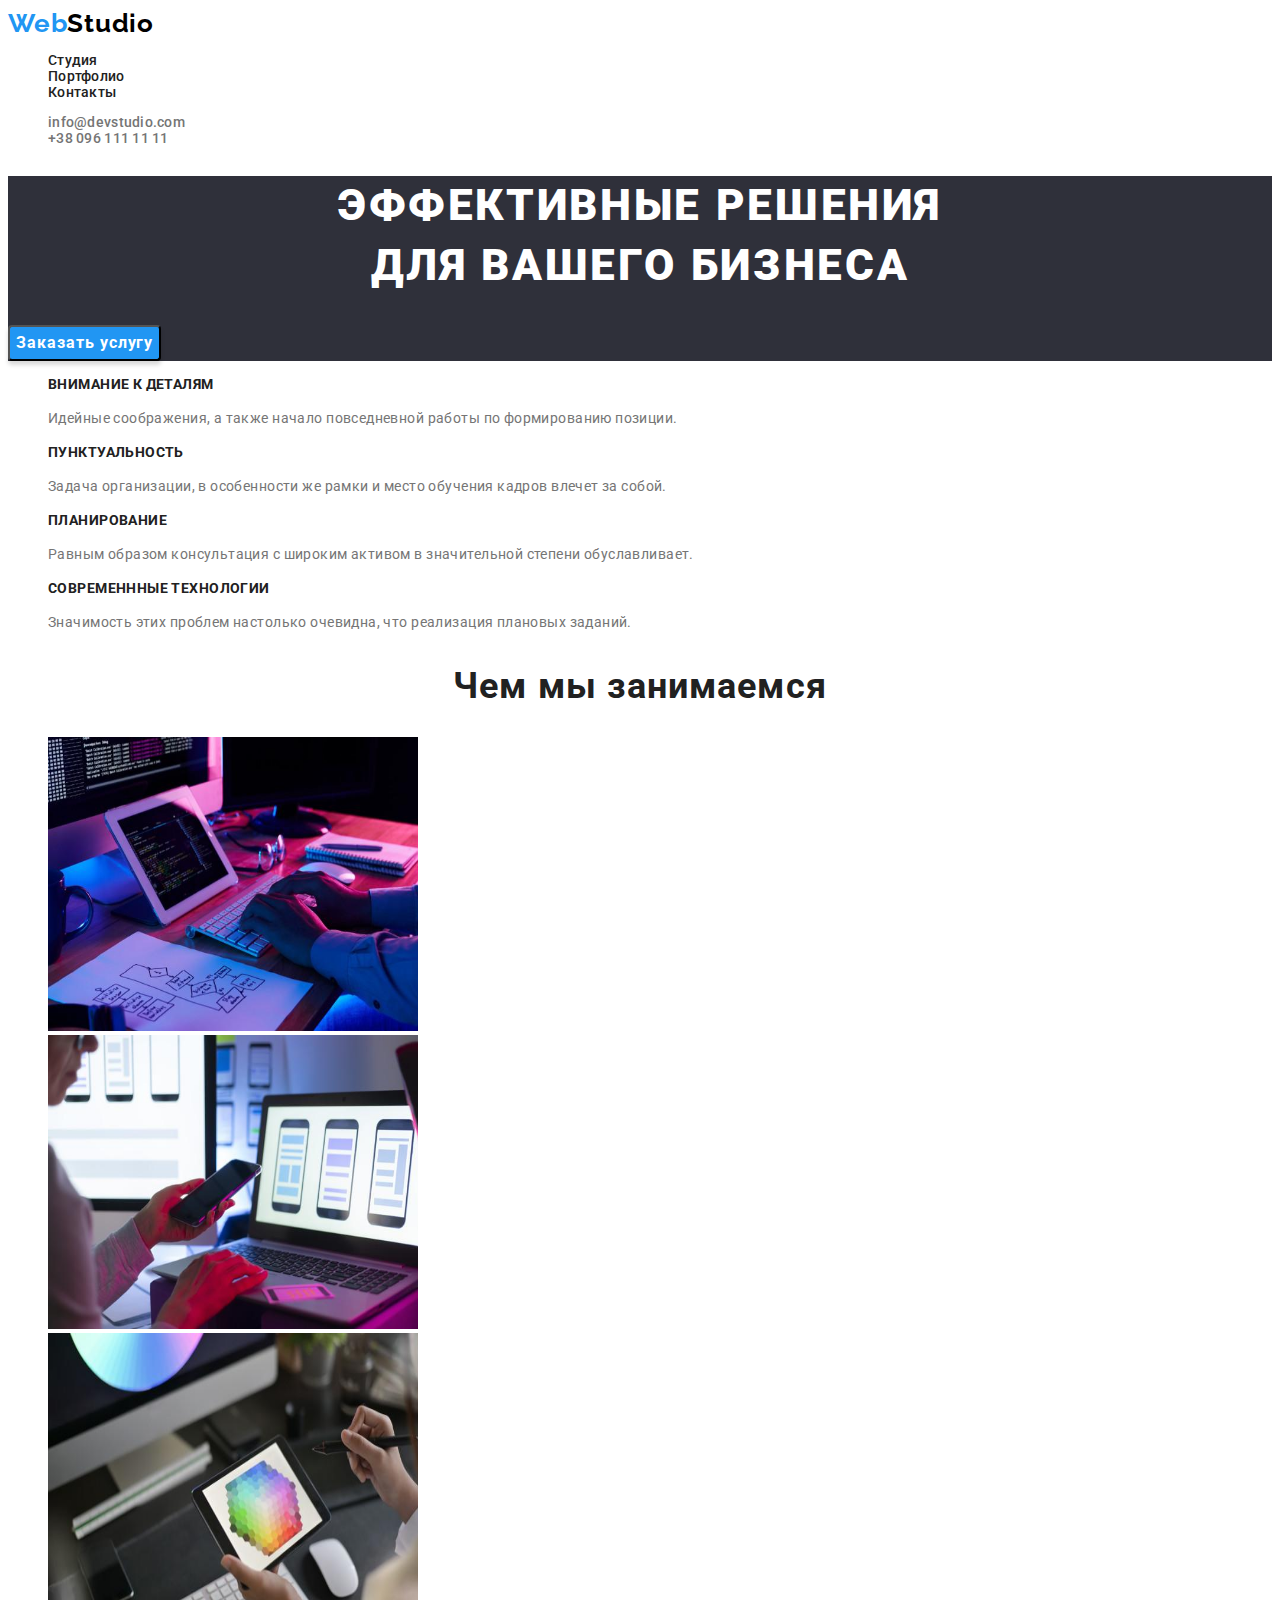
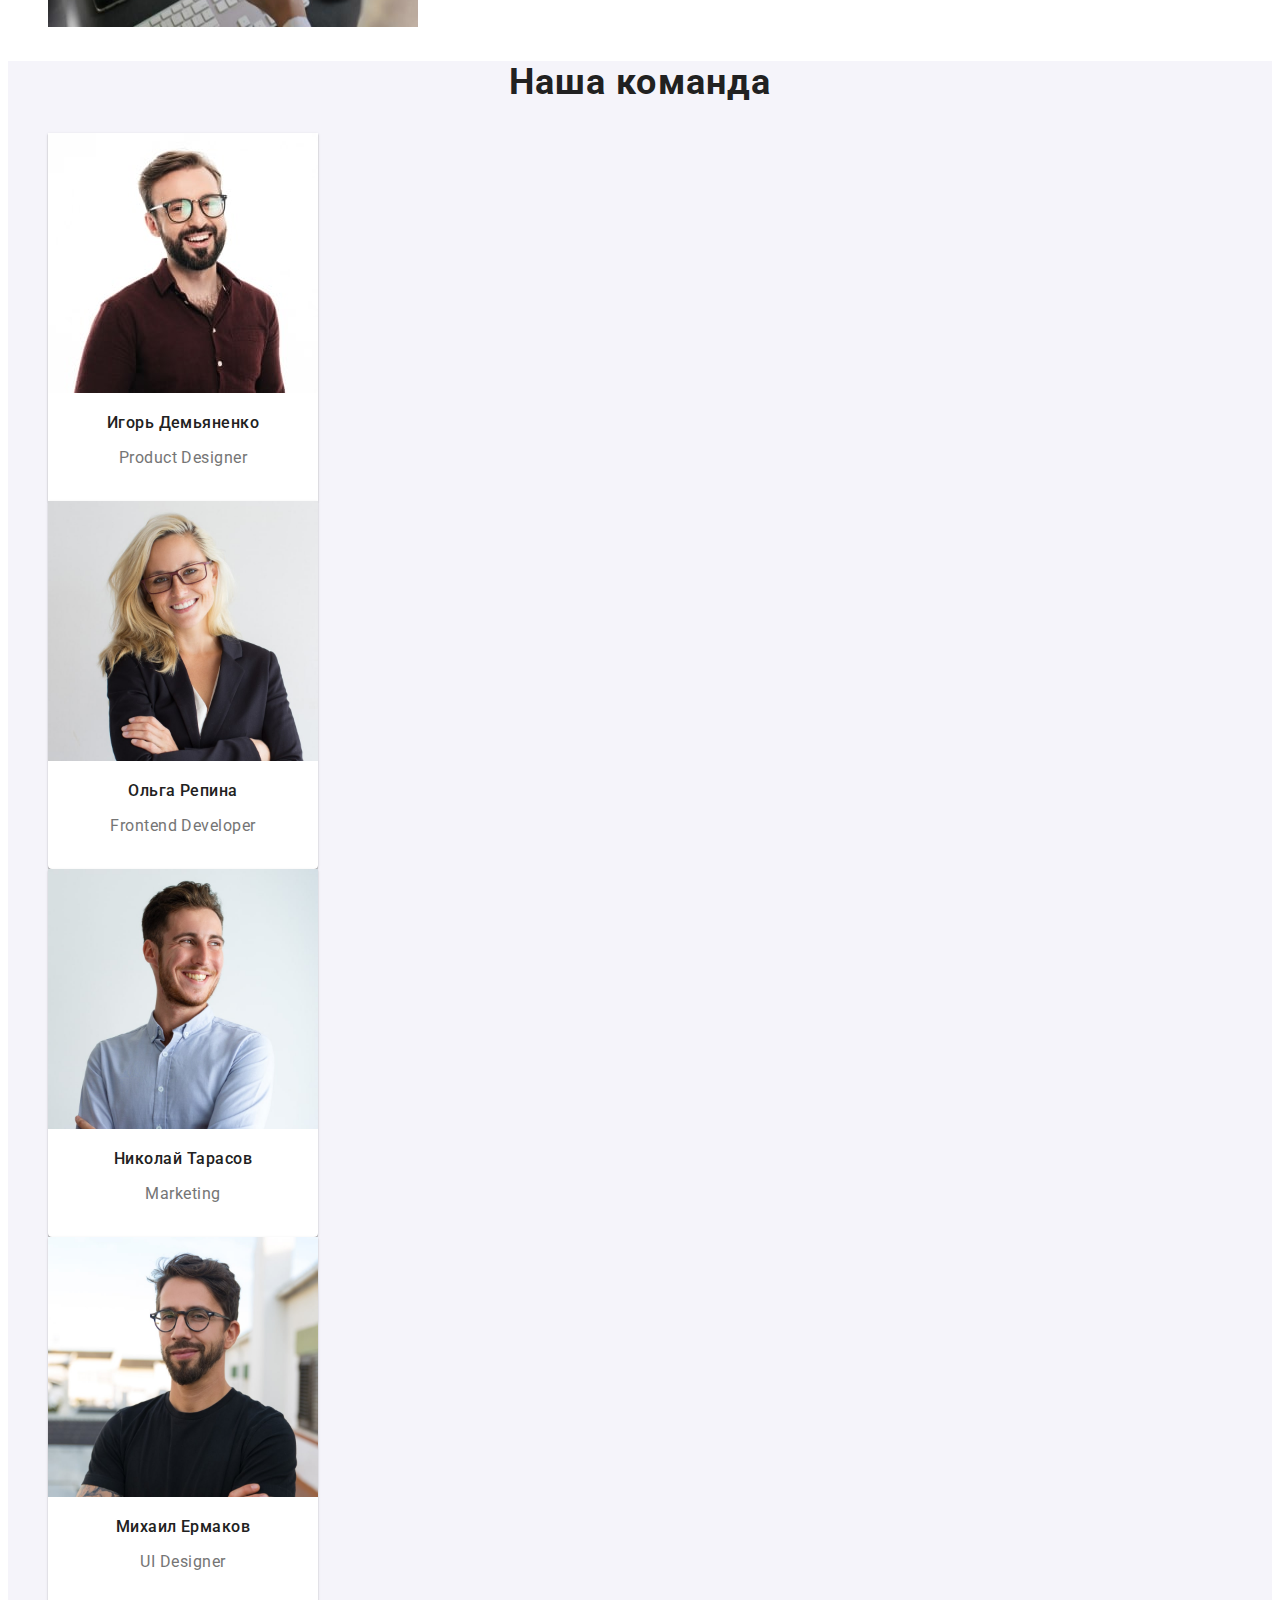
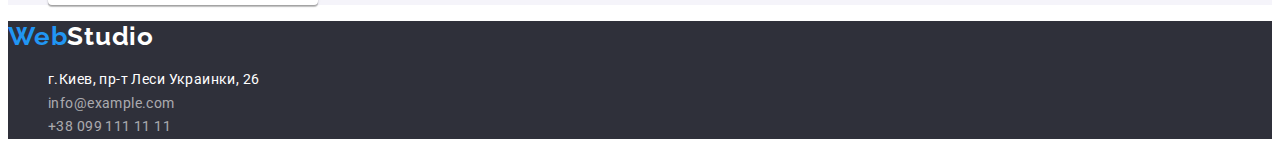
==== index.html @ c3098d9e "base" ====
<!DOCTYPE html>
<html lang="ru">
  <head>
    <meta charset="UTF-8" />
    <meta http-equiv="X-UA-Compatible" content="IE=edge" />
    <meta name="viewport" content="width=device-width, initial-scale=1.0" />
    <link rel="preconnect" href="https://fonts.googleapis.com" />
    <link rel="preconnect" href="https://fonts.gstatic.com" crossorigin />
    <link
      href="https://fonts.googleapis.com/css2?family=Raleway:wght@700&family=Roboto:wght@400;500;700;900&display=swap"
      rel="stylesheet"
    />
    <link rel="stylesheet" href="./styles/styles.css" />
    <title>WebStudio</title>
  </head>
  <body>
    <!--header-->
    <header class="header">
      <!--menu nav-->
      <nav class="header-nav">
        <a class="header-nav-logo link" href="./index.html"
          >Web<span class="header-nav-logo-head">Studio</span></a
        >
        <ul class="header-nav-list list">
          <li>
            <a class="header-nav-list-st link" href="./index.html">Студия</a>
          </li>
          <li>
            <a class="header-nav-list-port link" href="./portfolio.html"
              >Портфолио</a
            >
          </li>
          <li>
            <a class="header-nav-list-cont link" href="#contaсts">Контакты</a>
          </li>
        </ul>
      </nav>
      <ul class="header-contaсt list">
        <li>
          <a class="header-contaсt-mail link" href="info@devstudio.com"
            >info@devstudio.com</a
          >
        </li>
        <li>
          <a class="header-contaсt-tel link" href="+380961111111"
            >+38 096 111 11 11</a
          >
        </li>
      </ul>
    </header>
    <!--main container-->
    <main>
      <!--header-->
      <section class="main-section-header">
        <h1 class="main-section-header-motto">
          ЭФФЕКТИВНЫЕ РЕШЕНИЯ <br />ДЛЯ ВАШЕГО БИЗНЕСА
        </h1>
        <button class="main-section-header-button" type="button">
          Заказать услугу
        </button>
      </section>
      <!--features-->
      <section class="soft-skil">
        <!--
        <h2>Сильные стороны</h2>
       -->
        <ul class="soft-skils list">
          <li>
            <h3 class="soft-skils-header">ВНИМАНИЕ К ДЕТАЛЯМ</h3>
            <p class="soft-skils-paragraph">
              Идейные соображения, а также начало повседневной работы по
              формированию позиции.
            </p>
          </li>
          <li>
            <h3 class="soft-skils-header">ПУНКТУАЛЬНОСТЬ</h3>
            <p class="soft-skils-paragraph">
              Задача организации, в особенности же рамки и место обучения кадров
              влечет за собой.
            </p>
          </li>
          <li>
            <h3 class="soft-skils-header">ПЛАНИРОВАНИЕ</h3>
            <p class="soft-skils-paragraph">
              Равным образом консультация с широким активом в значительной
              степени обуславливает.
            </p>
          </li>
          <li>
            <h3 class="soft-skils-header">СОВРЕМЕНННЫЕ ТЕХНОЛОГИИ</h3>
            <p class="soft-skils-paragraph">
              Значимость этих проблем настолько очевидна, что реализация
              плановых заданий.
            </p>
          </li>
        </ul>
      </section>
      <!--what are we doing-->
      <section class="hard-skil">
        <h2 class="hard-skils">Чем мы занимаемся</h2>
        <ul class="hard-skils-photo list">
          <li>
            <img
              src="img/photo1.jpg"
              alt="Дизайн сайта"
              width="370"
              height="294"
            />
          </li>
          <li>
            <img
              src="img/photo2.jpg"
              alt="Вёрстка сайта"
              width="370"
              height="294"
            />
          </li>
          <li>
            <img
              src="img/photo3.jpg"
              alt="Стиль сайта"
              width="370"
              height="294"
            />
          </li>
        </ul>
      </section>
      <!--our team-->
      <section class="team">
        <h2 class="our-team">Наша команда</h2>
        <ul class="our-team-list list">
          <li class="our-team-product-desinger">
            <!--Product Designer-->
            <img
              src="img/ProductDesigner.jpg"
              alt="Дизайнер"
              width="270"
              height="260"
            />
            <h3 class="our-team-header">Игорь Демьяненко</h3>
            <p class="our-team-paragraph">Product Designer</p>
          </li>
          <li class="our-team-frontend">
            <!--Frontend Developer-->
            <img
              src="img/FrontendDeveloper.jpg"
              alt="Разработчик сайтов"
              width="270"
              height="260"
            />
            <h3 class="our-team-header">Ольга Репина</h3>
            <p class="our-team-paragraph">Frontend Developer</p>
          </li>
          <li class="our-team-marketing">
            <!--Marketing-->
            <img
              src="img/Marketing.jpg"
              alt="Маркетолог"
              width="270"
              height="260"
            />
            <h3 class="our-team-header">Николай Тарасов</h3>
            <p class="our-team-paragraph">Marketing</p>
          </li>
          <li class="our-team-uidesigner">
            <!--UI Designer-->
            <img
              src="img/UIDesigner.jpg"
              alt="Прэктировщик сайтов"
              width="270"
              height="260"
            />
            <h3 class="our-team-header">Михаил Ермаков</h3>
            <p class="our-team-paragraph">UI Designer</p>
          </li>
        </ul>
      </section>
    </main>
    <!--footer-->
    <footer class="footer" id="contaсts">
      <a class="footer-logo link" href="./index.html"
        >Web<span class="footer-logo-head">Studio</span></a
      >
      <address class="footer-contakts">
        <ul class="footer-contakts-list list">
          <li>
            <a class="footer-contakts-address link" href=""
              >г.Киев, пр-т Леси Украинки, 26</a
            >
          </li>
          <li>
            <a class="footer-contakts-mail link" href="info@example.com"
              >info@example.com</a
            >
          </li>
          <li>
            <a class="footer-contakts-tel link" href="+380991111111"
              >+38 099 111 11 11</a
            >
          </li>
        </ul>
      </address>
    </footer>
  </body>
</html>
---- styles/styles.css ----
body {
  font-family: "Roboto", sans-serif;
  font-style: normal;
  color: #000000;
}
:root {
  --section-color: #2f303a;
}
.link {
  text-decoration: none;
}
.list {
  list-style: none;
}
.header {
  background-color: #ffffff;
  --color-text-header: #212121;
  --color-text-contact: #757575;
}
.header-nav-logo {
  font-family: "Raleway";
  font-style: normal;
  font-weight: 700;
  font-size: 26px;
  line-height: 1.19;
  letter-spacing: 0.03em;
  color: #2196f3;
}
.header-nav-logo-head {
  color: #000000;
}
.header-nav-list {
  font-weight: 500;
  font-size: 14px;
  line-height: 1.14;
  letter-spacing: 0.02em;
  color: #212121;
}
.header-nav-list :hover,
.header-nav-list :focus {
  color: #2196f3;
}
.header-nav-list-st,
.header-nav-list-port,
.header-nav-list-cont {
  color: var(--color-text-header);
}

.header-contaсt {
  font-weight: 500;
  font-size: 14px;
  line-height: 1.14;
  letter-spacing: 0.02em;
  color: #757575;
}
.header-contaсt :hover,
.header-contaсt :focus {
  color: #2196f3;
}
.header-contaсt-mail,
.header-contaсt-tel {
  color: var(--color-text-contact);
}
.main-section-header {
  background-color: var(--section-color);
}
.main-section-header-motto {
  font-weight: 900;
  font-size: 44px;
  line-height: 1.36;
  text-align: center;
  letter-spacing: 0.06em;
  text-transform: uppercase;
  color: #ffffff;
}
.main-section-header-button {
  font-family: "Roboto";
  font-style: normal;
  font-weight: 700;
  font-size: 16px;
  line-height: 1.88;
  display: flex;
  align-items: center;
  text-align: center;
  letter-spacing: 0.06em;
  color: #ffffff;
  background: #2196f3;
  box-shadow: 0px 4px 4px rgba(0, 0, 0, 0.15);
  border-radius: 4px;
  cursor: pointer;
}
.soft-skils {
  background: #ffffff;
}
.soft-skils-header {
  font-weight: 700;
  font-size: 14px;
  line-height: 1.14;
  letter-spacing: 0.03em;
  text-transform: uppercase;
  color: #212121;
}
.soft-skils-paragraph {
  font-size: 14px;
  line-height: 1.71;
  letter-spacing: 0.03em;
  color: #757575;
}
.hard-skils {
  font-weight: 700;
  font-size: 36px;
  line-height: 1.17;
  text-align: center;
  letter-spacing: 0.03em;
  color: #212121;
}
.team {
  background: #f5f4fa;
}
.our-team {
  font-weight: 700;
  font-size: 36px;
  line-height: 1.17;
  text-align: center;
  letter-spacing: 0.03em;
  color: #212121;
}
.our-team-header {
  font-weight: 500;
  font-size: 16px;
  line-height: 1.19;
  text-align: center;
  letter-spacing: 0.03em;
  color: #212121;
}
.our-team-paragraph {
  font-size: 16px;
  line-height: 1.19;
  text-align: center;
  letter-spacing: 0.03em;
  color: #757575;
}
.our-team-product-desinger {
  width: 270px;
  height: 368px;
  left: 215px;
  top: 1635px;
  background: #ffffff;
  box-shadow: 0px 1px 3px rgba(0, 0, 0, 0.12), 0px 1px 1px rgba(0, 0, 0, 0.14),
    0px 2px 1px rgba(0, 0, 0, 0.2);
}
.our-team-frontend {
  width: 270px;
  height: 368px;
  left: 515px;
  top: 1635px;
  background: #ffffff;
  box-shadow: 0px 1px 3px rgba(0, 0, 0, 0.12), 0px 1px 1px rgba(0, 0, 0, 0.14),
    0px 2px 1px rgba(0, 0, 0, 0.2);
  border-radius: 0px 0px 4px 4px;
}
.our-team-marketing {
  width: 270px;
  height: 368px;
  left: 815px;
  top: 1635px;
  background: #ffffff;
  box-shadow: 0px 1px 3px rgba(0, 0, 0, 0.12), 0px 1px 1px rgba(0, 0, 0, 0.14),
    0px 2px 1px rgba(0, 0, 0, 0.2);
  border-radius: 0px 0px 4px 4px;
}
.our-team-uidesigner {
  width: 270px;
  height: 368px;
  left: 1115px;
  top: 1635px;
  background: #ffffff;
  box-shadow: 0px 1px 3px rgba(0, 0, 0, 0.12), 0px 1px 1px rgba(0, 0, 0, 0.14),
    0px 2px 1px rgba(0, 0, 0, 0.2);
  border-radius: 0px 0px 4px 4px;
}
.footer {
  background: var(--section-color);
}
.footer-logo {
  font-family: "Raleway";
  font-style: normal;
  font-weight: 700;
  font-size: 26px;
  line-height: 1.19;
  letter-spacing: 0.03em;
  color: #2196f3;
}
.footer-logo-head {
  color: #ffffff;
}
.footer-contakts-list :hover,
.footer-contakts-list :focus {
  color: #2196f3;
}
.footer-contakts-address {
  font-style: normal;
  font-size: 14px;
  line-height: 1.71;
  letter-spacing: 0.03em;
  color: #ffffff;
}
.footer-contakts-mail {
  font-style: normal;
  font-size: 14px;
  line-height: 1.71;
  letter-spacing: 0.03em;
  color: rgba(255, 255, 255, 0.6);
}
.footer-contakts-tel {
  font-style: normal;
  font-size: 14px;
  line-height: 1.71;
  letter-spacing: 0.03em;
  color: rgba(255, 255, 255, 0.6);
}
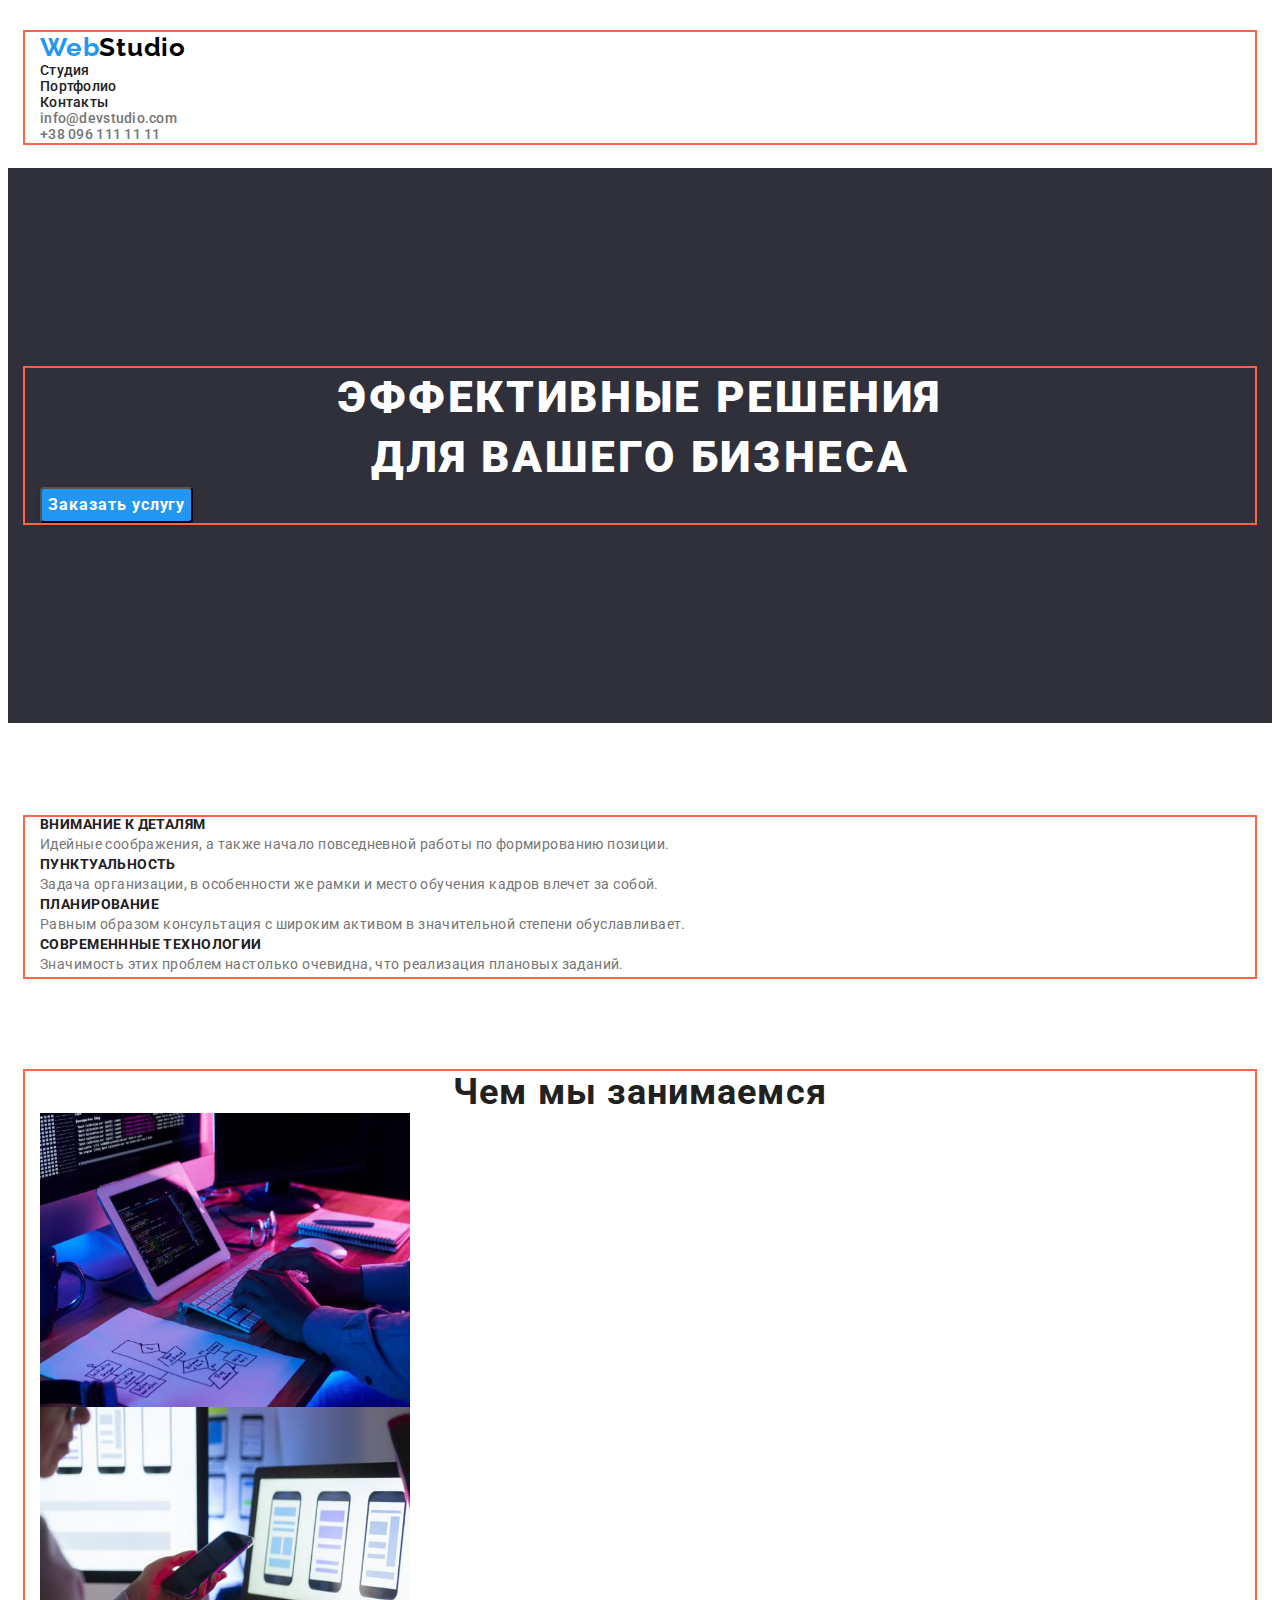
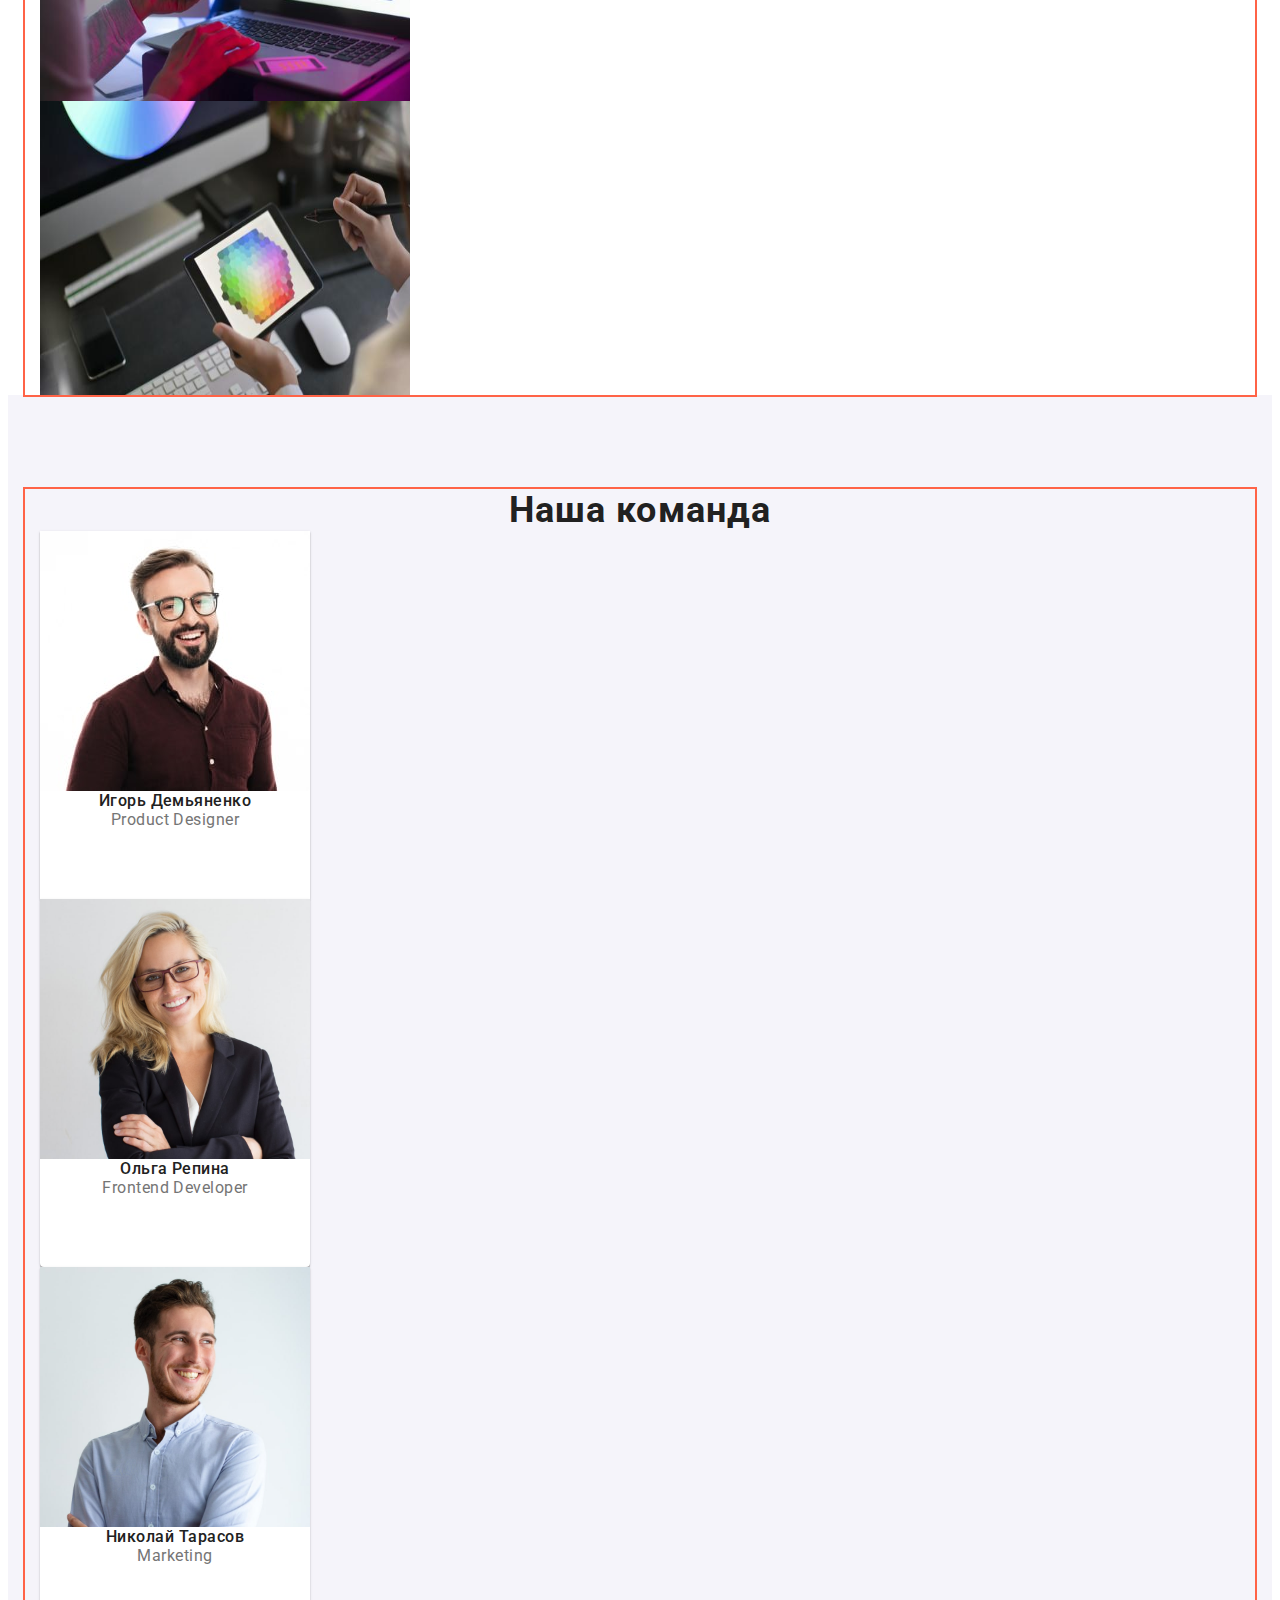
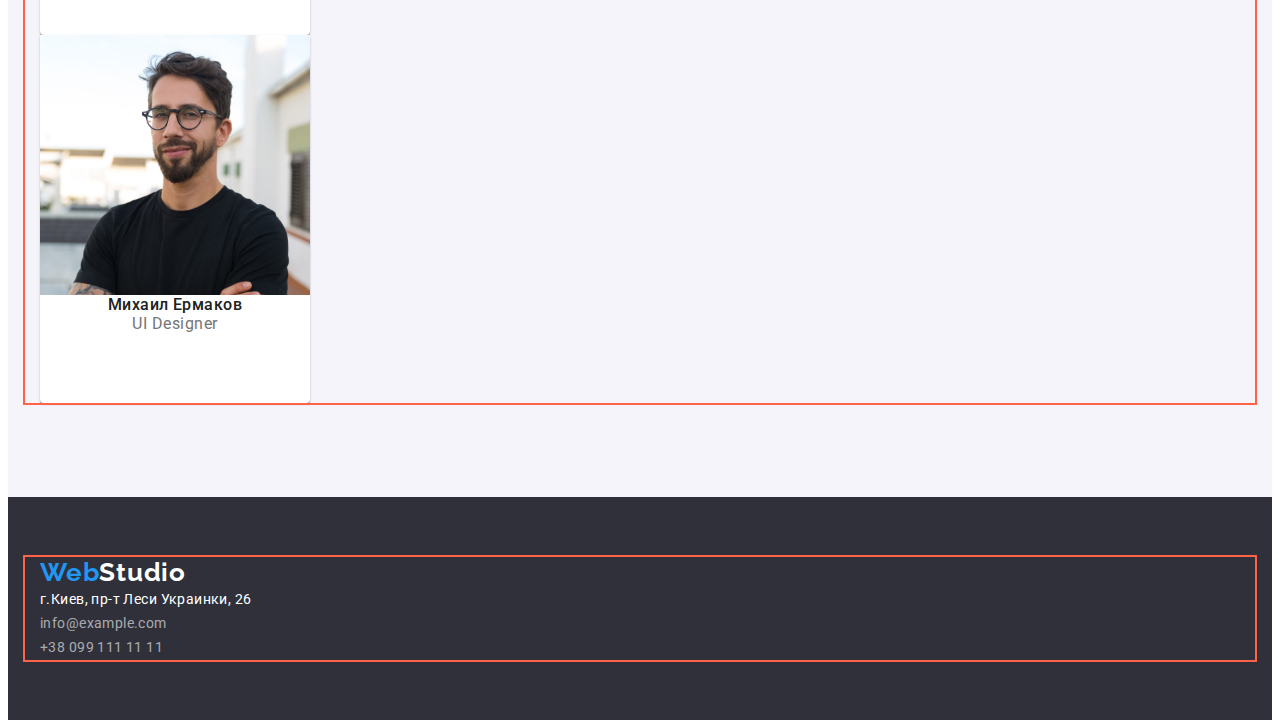
==== commit 711d97d5: "container" ====
--- a/index.html
+++ b/index.html
@@ -10,6 +10,13 @@
       href="https://fonts.googleapis.com/css2?family=Raleway:wght@700&family=Roboto:wght@400;500;700;900&display=swap"
       rel="stylesheet"
     />
+    <link
+      rel="stylesheet"
+      href="https://cdnjs.cloudflare.com/ajax/libs/modern-normalize/1.1.0/modern-normalize.min.css"
+      integrity="sha512-wpPYUAdjBVSE4KJnH1VR1HeZfpl1ub8YT/NKx4PuQ5NmX2tKuGu6U/JRp5y+Y8XG2tV+wKQpNHVUX03MfMFn9Q=="
+      crossorigin="anonymous"
+      referrerpolicy="no-referrer"
+    />
     <link rel="stylesheet" href="./styles/styles.css" />
     <title>WebStudio</title>
   </head>
@@ -17,189 +24,200 @@
     <!--header-->
     <header class="header">
       <!--menu nav-->
-      <nav class="header-nav">
-        <a class="header-nav-logo link" href="./index.html"
-          >Web<span class="header-nav-logo-head">Studio</span></a
-        >
-        <ul class="header-nav-list list">
+      <div class="container">
+        <nav class="header-nav">
+          <a class="header-nav-logo link" href="./index.html"
+            >Web<span class="header-nav-logo-head">Studio</span></a
+          >
+          <ul class="header-nav-list list">
+            <li>
+              <a class="header-nav-list-st link" href="./index.html">Студия</a>
+            </li>
+            <li>
+              <a class="header-nav-list-port link" href="./portfolio.html"
+                >Портфолио</a
+              >
+            </li>
+            <li>
+              <a class="header-nav-list-cont link" href="#contaсts">Контакты</a>
+            </li>
+          </ul>
+        </nav>
+        <ul class="header-contaсt list">
           <li>
-            <a class="header-nav-list-st link" href="./index.html">Студия</a>
-          </li>
-          <li>
-            <a class="header-nav-list-port link" href="./portfolio.html"
-              >Портфолио</a
+            <a class="header-contaсt-mail link" href="info@devstudio.com"
+              >info@devstudio.com</a
             >
           </li>
           <li>
-            <a class="header-nav-list-cont link" href="#contaсts">Контакты</a>
+            <a class="header-contaсt-tel link" href="+380961111111"
+              >+38 096 111 11 11</a
+            >
           </li>
         </ul>
-      </nav>
-      <ul class="header-contaсt list">
-        <li>
-          <a class="header-contaсt-mail link" href="info@devstudio.com"
-            >info@devstudio.com</a
-          >
-        </li>
-        <li>
-          <a class="header-contaсt-tel link" href="+380961111111"
-            >+38 096 111 11 11</a
-          >
-        </li>
-      </ul>
+      </div>
     </header>
     <!--main container-->
     <main>
       <!--header-->
-      <section class="main-section-header">
-        <h1 class="main-section-header-motto">
-          ЭФФЕКТИВНЫЕ РЕШЕНИЯ <br />ДЛЯ ВАШЕГО БИЗНЕСА
-        </h1>
-        <button class="main-section-header-button" type="button">
-          Заказать услугу
-        </button>
-      </section>
-      <!--features-->
-      <section class="soft-skil">
-        <!--
+        <section class="main-section-header">
+          <div class="container">
+          <h1 class="main-section-header-motto">
+            ЭФФЕКТИВНЫЕ РЕШЕНИЯ <br />ДЛЯ ВАШЕГО БИЗНЕСА
+          </h1>
+          <button class="main-section-header-button" type="button">
+            Заказать услугу
+          </button>
+          </div>
+        </section>
+                <!--features-->
+        <section class="soft-skil">
+          <!--
         <h2>Сильные стороны</h2>
        -->
-        <ul class="soft-skils list">
-          <li>
-            <h3 class="soft-skils-header">ВНИМАНИЕ К ДЕТАЛЯМ</h3>
-            <p class="soft-skils-paragraph">
-              Идейные соображения, а также начало повседневной работы по
-              формированию позиции.
-            </p>
-          </li>
-          <li>
-            <h3 class="soft-skils-header">ПУНКТУАЛЬНОСТЬ</h3>
-            <p class="soft-skils-paragraph">
-              Задача организации, в особенности же рамки и место обучения кадров
-              влечет за собой.
-            </p>
-          </li>
-          <li>
-            <h3 class="soft-skils-header">ПЛАНИРОВАНИЕ</h3>
-            <p class="soft-skils-paragraph">
-              Равным образом консультация с широким активом в значительной
-              степени обуславливает.
-            </p>
-          </li>
-          <li>
-            <h3 class="soft-skils-header">СОВРЕМЕНННЫЕ ТЕХНОЛОГИИ</h3>
-            <p class="soft-skils-paragraph">
-              Значимость этих проблем настолько очевидна, что реализация
-              плановых заданий.
-            </p>
-          </li>
-        </ul>
-      </section>
-      <!--what are we doing-->
-      <section class="hard-skil">
-        <h2 class="hard-skils">Чем мы занимаемся</h2>
-        <ul class="hard-skils-photo list">
-          <li>
-            <img
-              src="img/photo1.jpg"
-              alt="Дизайн сайта"
-              width="370"
-              height="294"
-            />
-          </li>
-          <li>
-            <img
-              src="img/photo2.jpg"
-              alt="Вёрстка сайта"
-              width="370"
-              height="294"
-            />
-          </li>
-          <li>
-            <img
-              src="img/photo3.jpg"
-              alt="Стиль сайта"
-              width="370"
-              height="294"
-            />
-          </li>
-        </ul>
-      </section>
-      <!--our team-->
-      <section class="team">
-        <h2 class="our-team">Наша команда</h2>
-        <ul class="our-team-list list">
-          <li class="our-team-product-desinger">
-            <!--Product Designer-->
-            <img
-              src="img/ProductDesigner.jpg"
-              alt="Дизайнер"
-              width="270"
-              height="260"
-            />
-            <h3 class="our-team-header">Игорь Демьяненко</h3>
-            <p class="our-team-paragraph">Product Designer</p>
-          </li>
-          <li class="our-team-frontend">
-            <!--Frontend Developer-->
-            <img
-              src="img/FrontendDeveloper.jpg"
-              alt="Разработчик сайтов"
-              width="270"
-              height="260"
-            />
-            <h3 class="our-team-header">Ольга Репина</h3>
-            <p class="our-team-paragraph">Frontend Developer</p>
-          </li>
-          <li class="our-team-marketing">
-            <!--Marketing-->
-            <img
-              src="img/Marketing.jpg"
-              alt="Маркетолог"
-              width="270"
-              height="260"
-            />
-            <h3 class="our-team-header">Николай Тарасов</h3>
-            <p class="our-team-paragraph">Marketing</p>
-          </li>
-          <li class="our-team-uidesigner">
-            <!--UI Designer-->
-            <img
-              src="img/UIDesigner.jpg"
-              alt="Прэктировщик сайтов"
-              width="270"
-              height="260"
-            />
-            <h3 class="our-team-header">Михаил Ермаков</h3>
-            <p class="our-team-paragraph">UI Designer</p>
-          </li>
-        </ul>
-      </section>
+          <div class="container">
+          <ul class="soft-skils list">
+            <li>
+              <h3 class="soft-skils-header">ВНИМАНИЕ К ДЕТАЛЯМ</h3>
+              <p class="soft-skils-paragraph">
+                Идейные соображения, а также начало повседневной работы по
+                формированию позиции.
+              </p>
+            </li>
+            <li>
+              <h3 class="soft-skils-header">ПУНКТУАЛЬНОСТЬ</h3>
+              <p class="soft-skils-paragraph">
+                Задача организации, в особенности же рамки и место обучения
+                кадров влечет за собой.
+              </p>
+            </li>
+            <li>
+              <h3 class="soft-skils-header">ПЛАНИРОВАНИЕ</h3>
+              <p class="soft-skils-paragraph">
+                Равным образом консультация с широким активом в значительной
+                степени обуславливает.
+              </p>
+            </li>
+            <li>
+              <h3 class="soft-skils-header">СОВРЕМЕНННЫЕ ТЕХНОЛОГИИ</h3>
+              <p class="soft-skils-paragraph">
+                Значимость этих проблем настолько очевидна, что реализация
+                плановых заданий.
+              </p>
+            </li>
+          </ul>
+          </div>
+        </section>
+        <!--what are we doing-->
+        <section class="hard-skil">
+          <div class="container">
+          <h2 class="hard-skils">Чем мы занимаемся</h2>
+          <ul class="hard-skils-photo list">
+            <li>
+              <img
+                src="img/photo1.jpg"
+                alt="Дизайн сайта"
+                width="370"
+                height="294"
+              />
+            </li>
+            <li>
+              <img
+                src="img/photo2.jpg"
+                alt="Вёрстка сайта"
+                width="370"
+                height="294"
+              />
+            </li>
+            <li>
+              <img
+                src="img/photo3.jpg"
+                alt="Стиль сайта"
+                width="370"
+                height="294"
+              />
+            </li>
+          </ul>
+        </section>
+        <!--our team-->
+        <section class="team">
+          <div class="container">
+          <h2 class="our-team">Наша команда</h2>
+          <ul class="our-team-list list">
+            <li class="our-team-product-desinger">
+              <!--Product Designer-->
+              <img
+                src="img/ProductDesigner.jpg"
+                alt="Дизайнер"
+                width="270"
+                height="260"
+              />
+              <h3 class="our-team-header">Игорь Демьяненко</h3>
+              <p class="our-team-paragraph">Product Designer</p>
+            </li>
+            <li class="our-team-frontend">
+              <!--Frontend Developer-->
+              <img
+                src="img/FrontendDeveloper.jpg"
+                alt="Разработчик сайтов"
+                width="270"
+                height="260"
+              />
+              <h3 class="our-team-header">Ольга Репина</h3>
+              <p class="our-team-paragraph">Frontend Developer</p>
+            </li>
+            <li class="our-team-marketing">
+              <!--Marketing-->
+              <img
+                src="img/Marketing.jpg"
+                alt="Маркетолог"
+                width="270"
+                height="260"
+              />
+              <h3 class="our-team-header">Николай Тарасов</h3>
+              <p class="our-team-paragraph">Marketing</p>
+            </li>
+            <li class="our-team-uidesigner">
+              <!--UI Designer-->
+              <img
+                src="img/UIDesigner.jpg"
+                alt="Прэктировщик сайтов"
+                width="270"
+                height="260"
+              />
+              <h3 class="our-team-header">Михаил Ермаков</h3>
+              <p class="our-team-paragraph">UI Designer</p>
+            </li>
+          </ul>
+          </div>
+        </section>
     </main>
     <!--footer-->
     <footer class="footer" id="contaсts">
-      <a class="footer-logo link" href="./index.html"
-        >Web<span class="footer-logo-head">Studio</span></a
-      >
-      <address class="footer-contakts">
-        <ul class="footer-contakts-list list">
-          <li>
-            <a class="footer-contakts-address link" href=""
-              >г.Киев, пр-т Леси Украинки, 26</a
-            >
-          </li>
-          <li>
-            <a class="footer-contakts-mail link" href="info@example.com"
-              >info@example.com</a
-            >
-          </li>
-          <li>
-            <a class="footer-contakts-tel link" href="+380991111111"
-              >+38 099 111 11 11</a
-            >
-          </li>
-        </ul>
-      </address>
+      <div class="container">
+        <a class="footer-logo link" href="./index.html"
+          >Web<span class="footer-logo-head">Studio</span></a
+        >
+        <address class="footer-contakts">
+          <ul class="footer-contakts-list list">
+            <li>
+              <a class="footer-contakts-address link" href=""
+                >г.Киев, пр-т Леси Украинки, 26</a
+              >
+            </li>
+            <li>
+              <a class="footer-contakts-mail link" href="info@example.com"
+                >info@example.com</a
+              >
+            </li>
+            <li>
+              <a class="footer-contakts-tel link" href="+380991111111"
+                >+38 099 111 11 11</a
+              >
+            </li>
+          </ul>
+        </address>
+      </div>
     </footer>
   </body>
 </html>
--- a/styles/styles.css
+++ b/styles/styles.css
@@ -5,6 +5,33 @@
 }
 :root {
   --section-color: #2f303a;
+}
+img {
+  display: block;
+}
+p,
+h1,
+h2,
+h3,
+h4,
+h5,
+h6 {
+  margin: 0;
+}
+ul,
+ol {
+  padding-left: 0;
+  margin: 0;
+}
+button {
+  cursor: pointer;
+}
+.container {
+  width: 1200px;
+  padding-left: 15px;
+  padding-right: 15px;
+  margin: 0 auto;
+  outline: 2px solid tomato;
 }
 .link {
   text-decoration: none;
@@ -16,6 +43,8 @@
   background-color: #ffffff;
   --color-text-header: #212121;
   --color-text-contact: #757575;
+  padding-top: 24px;
+  padding-bottom: 25px;
 }
 .header-nav-logo {
   font-family: "Raleway";
@@ -63,6 +92,8 @@
 }
 .main-section-header {
   background-color: var(--section-color);
+  padding-top: 200px;
+  padding-bottom: 200px;
 }
 .main-section-header-motto {
   font-weight: 900;
@@ -89,8 +120,10 @@
   border-radius: 4px;
   cursor: pointer;
 }
-.soft-skils {
-  background: #ffffff;
+.soft-skil {
+  background: #ffffff;
+  padding-top: 94px;
+  padding-bottom: 94px;
 }
 .soft-skils-header {
   font-weight: 700;
@@ -116,6 +149,8 @@
 }
 .team {
   background: #f5f4fa;
+  padding-top: 94px;
+  padding-bottom: 94px;
 }
 .our-team {
   font-weight: 700;
@@ -181,6 +216,8 @@
 }
 .footer {
   background: var(--section-color);
+  padding-top: 60px;
+  padding-bottom: 60px;
 }
 .footer-logo {
   font-family: "Raleway";
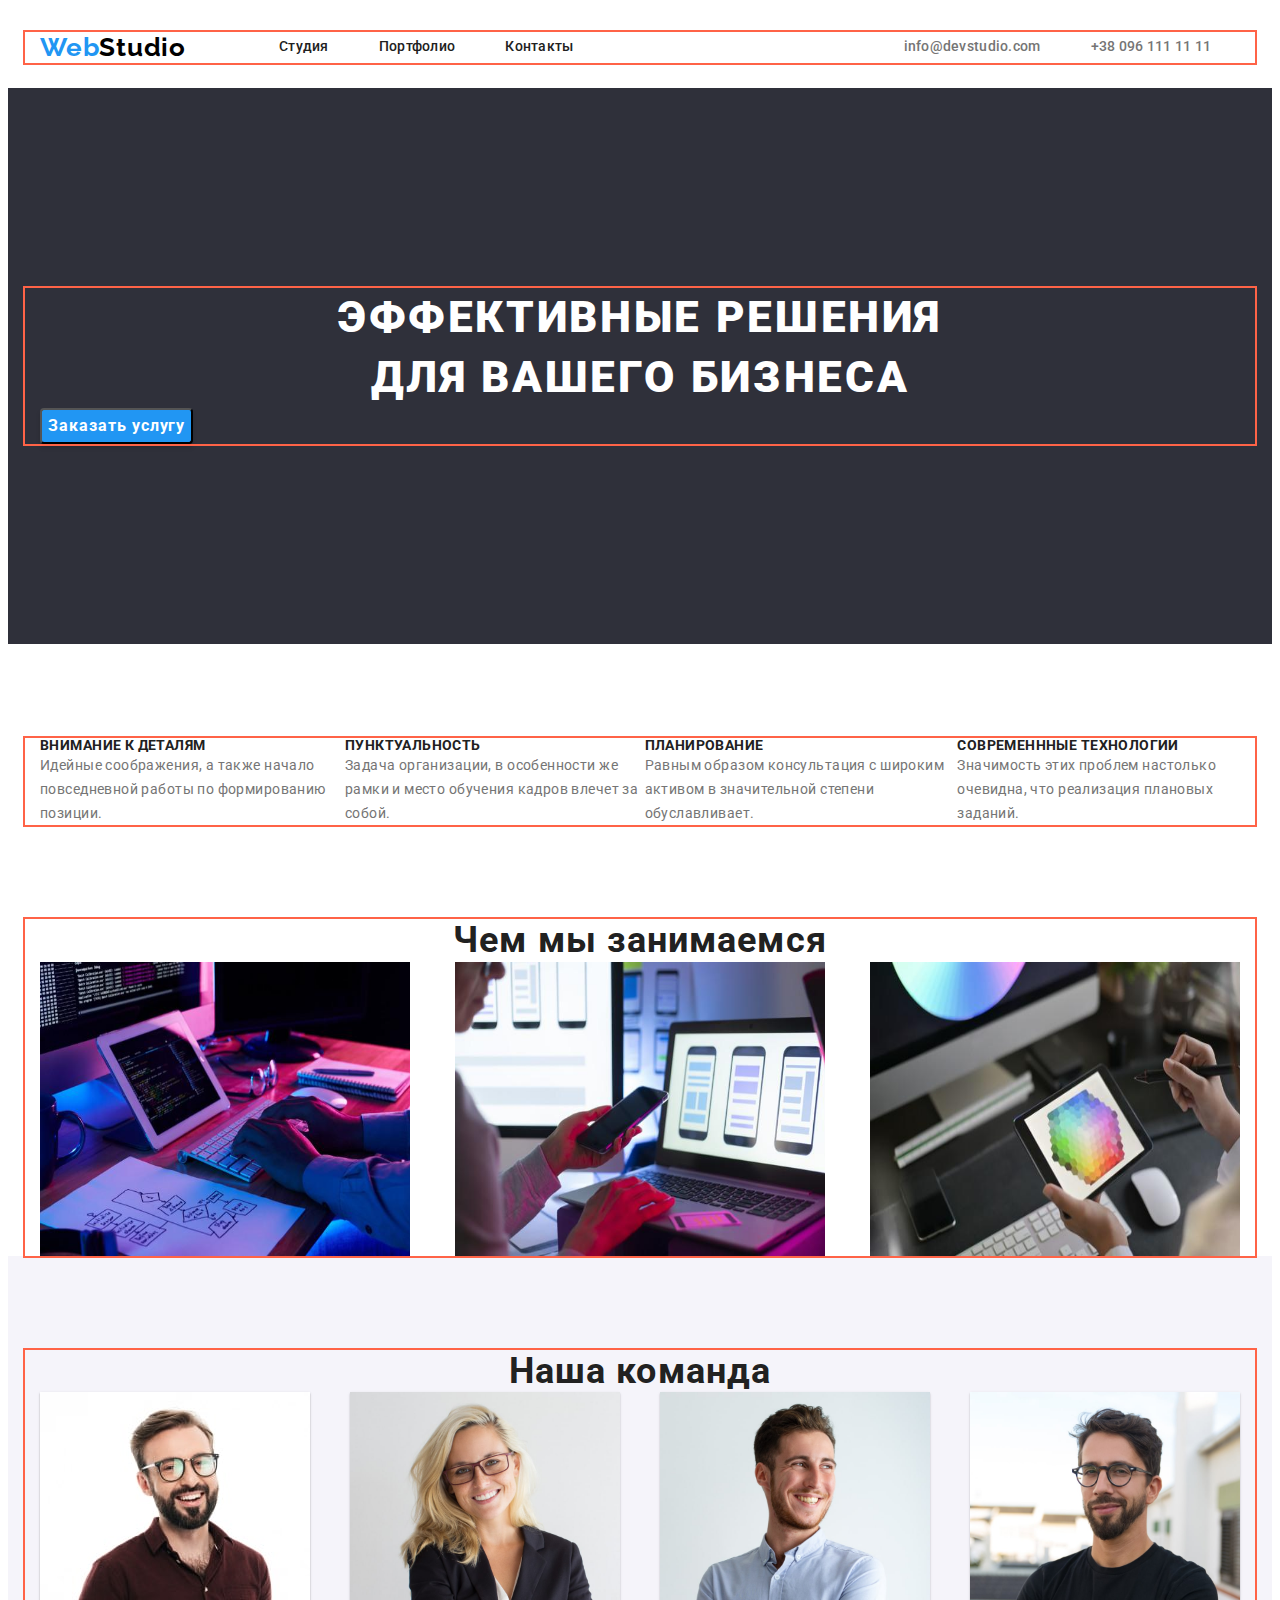
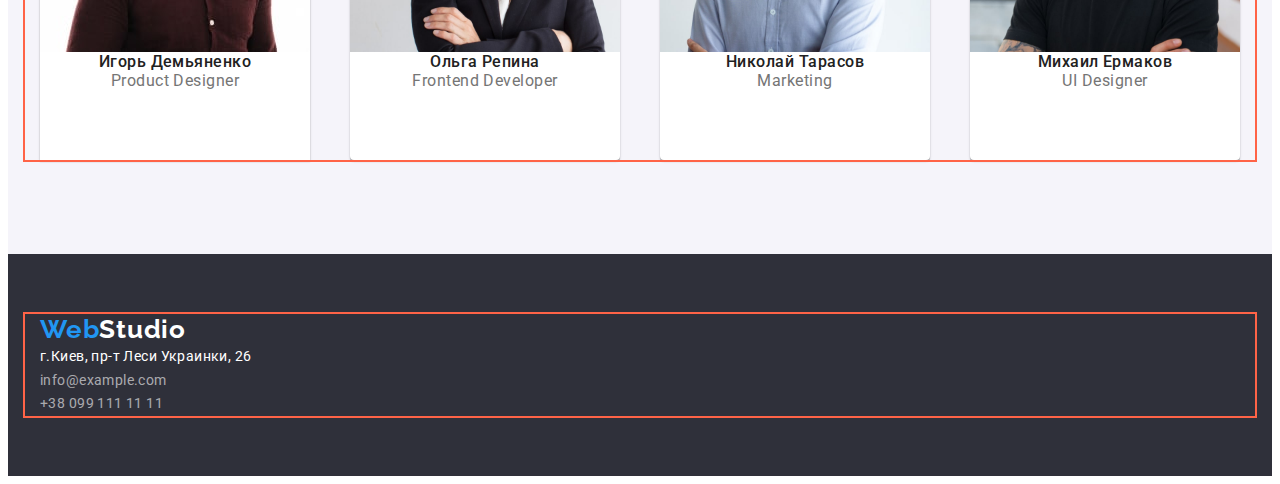
==== commit 900cc954: "flex" ====
--- a/index.html
+++ b/index.html
@@ -25,11 +25,10 @@
     <header class="header">
       <!--menu nav-->
       <div class="container">
+        <a class="header-logo link" href="./index.html"
+            >Web<span class="header-logo-head">Studio</span></a>
         <nav class="header-nav">
-          <a class="header-nav-logo link" href="./index.html"
-            >Web<span class="header-nav-logo-head">Studio</span></a
-          >
-          <ul class="header-nav-list list">
+            <ul class="header-nav-list list">
             <li>
               <a class="header-nav-list-st link" href="./index.html">Студия</a>
             </li>
@@ -71,7 +70,7 @@
           </div>
         </section>
                 <!--features-->
-        <section class="soft-skil">
+        <section class="soft-skils-about">
           <!--
         <h2>Сильные стороны</h2>
        -->
--- a/styles/styles.css
+++ b/styles/styles.css
@@ -46,7 +46,11 @@
   padding-top: 24px;
   padding-bottom: 25px;
 }
-.header-nav-logo {
+.header .container {
+  display: flex;
+  align-items: center;
+}
+.header-logo {
   font-family: "Raleway";
   font-style: normal;
   font-weight: 700;
@@ -55,8 +59,11 @@
   letter-spacing: 0.03em;
   color: #2196f3;
 }
-.header-nav-logo-head {
+.header-logo-head {
   color: #000000;
+}
+.header-nav {
+  margin-left: 93px;
 }
 .header-nav-list {
   font-weight: 500;
@@ -64,15 +71,22 @@
   line-height: 1.14;
   letter-spacing: 0.02em;
   color: #212121;
+  display: flex;
 }
 .header-nav-list :hover,
 .header-nav-list :focus {
   color: #2196f3;
 }
-.header-nav-list-st,
-.header-nav-list-port,
+.header-nav-list-st {
+  color: var(--color-text-header);
+}
+.header-nav-list-port {
+  color: var(--color-text-header);
+  margin-left: 50px;
+}
 .header-nav-list-cont {
   color: var(--color-text-header);
+  margin-left: 50px;
 }
 
 .header-contaсt {
@@ -81,14 +95,19 @@
   line-height: 1.14;
   letter-spacing: 0.02em;
   color: #757575;
+  display: flex;
+  margin-left: 330px;
 }
 .header-contaсt :hover,
 .header-contaсt :focus {
   color: #2196f3;
 }
-.header-contaсt-mail,
+.header-contaсt-mail {
+  color: var(--color-text-contact);
+}
 .header-contaсt-tel {
   color: var(--color-text-contact);
+  margin-left: 50px;
 }
 .main-section-header {
   background-color: var(--section-color);
@@ -120,11 +139,14 @@
   border-radius: 4px;
   cursor: pointer;
 }
-.soft-skil {
+.soft-skils-about {
   background: #ffffff;
   padding-top: 94px;
   padding-bottom: 94px;
 }
+.soft-skils {
+  display: flex;
+}
 .soft-skils-header {
   font-weight: 700;
   font-size: 14px;
@@ -146,6 +168,10 @@
   text-align: center;
   letter-spacing: 0.03em;
   color: #212121;
+}
+.hard-skils-photo {
+  display: flex;
+  justify-content: space-between;
 }
 .team {
   background: #f5f4fa;
@@ -160,6 +186,10 @@
   letter-spacing: 0.03em;
   color: #212121;
 }
+.our-team-list {
+  display: flex;
+  justify-content: space-between;
+}
 .our-team-header {
   font-weight: 500;
   font-size: 16px;
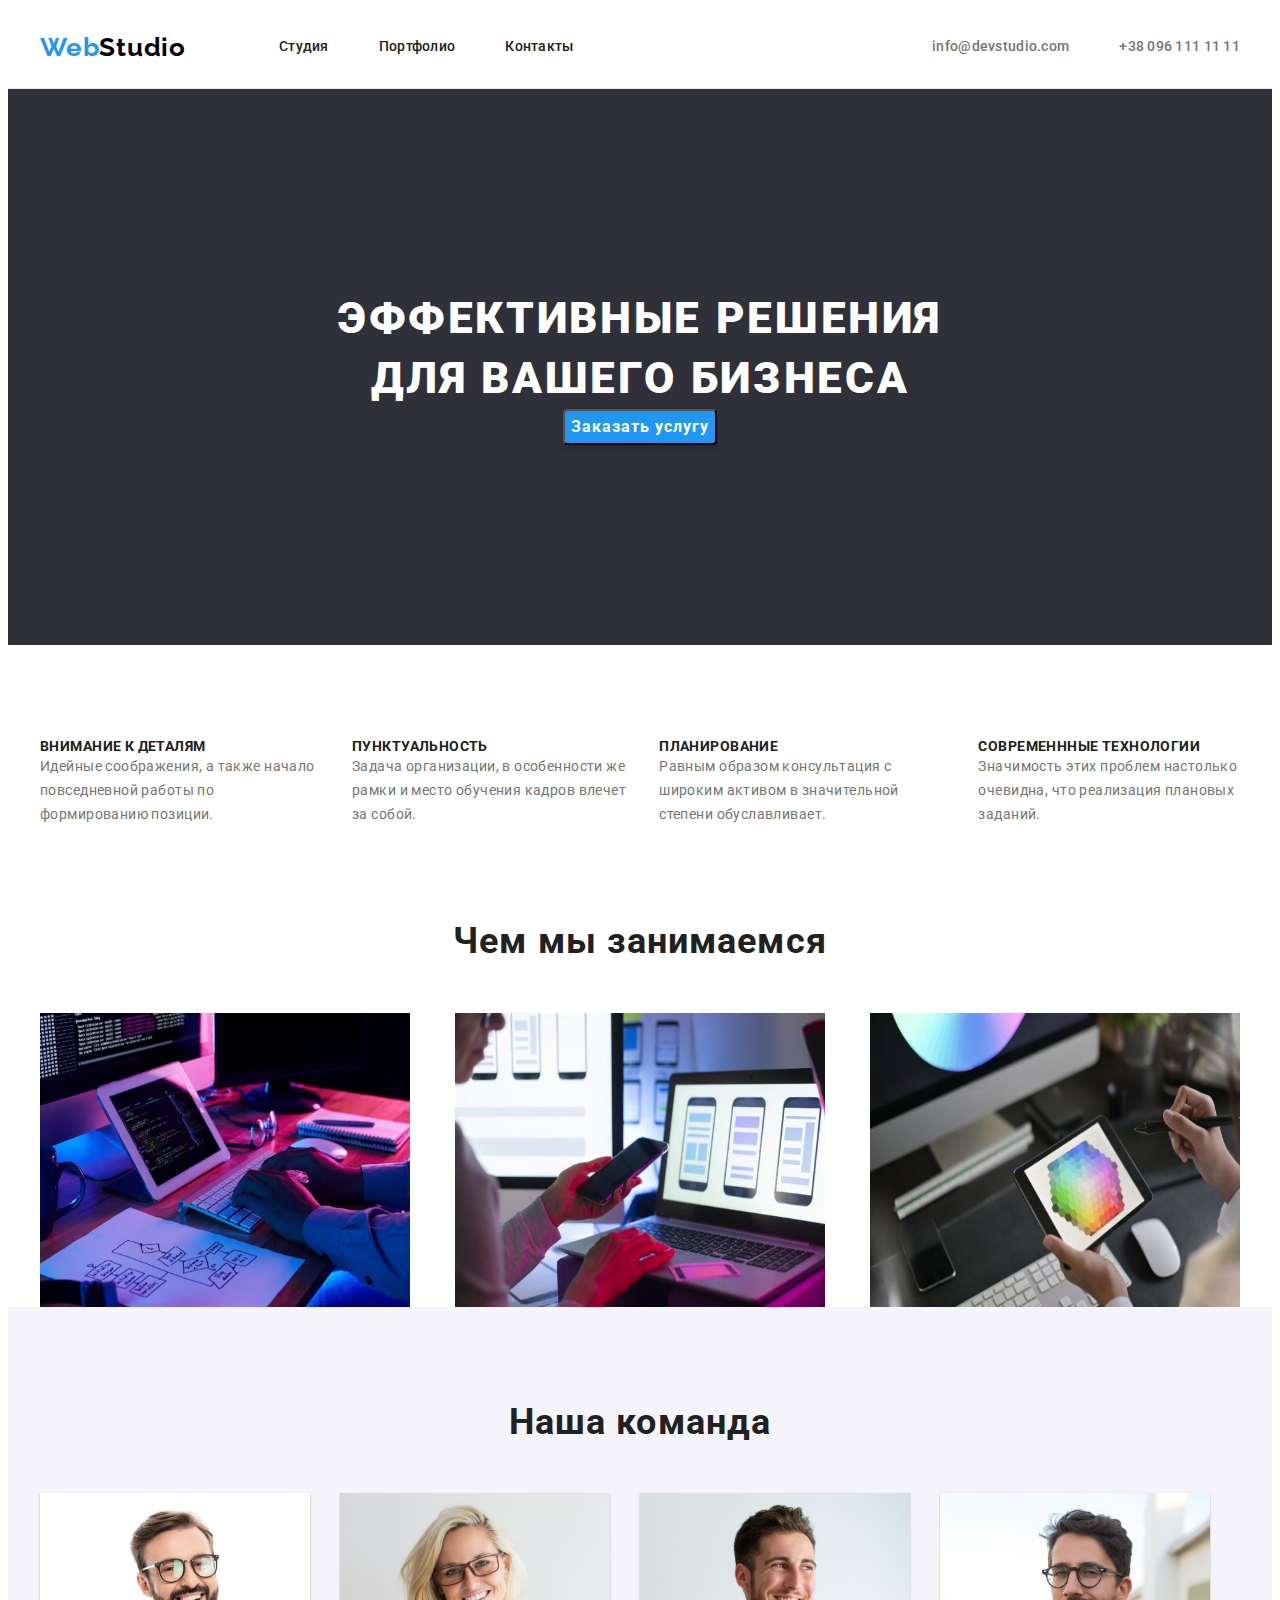
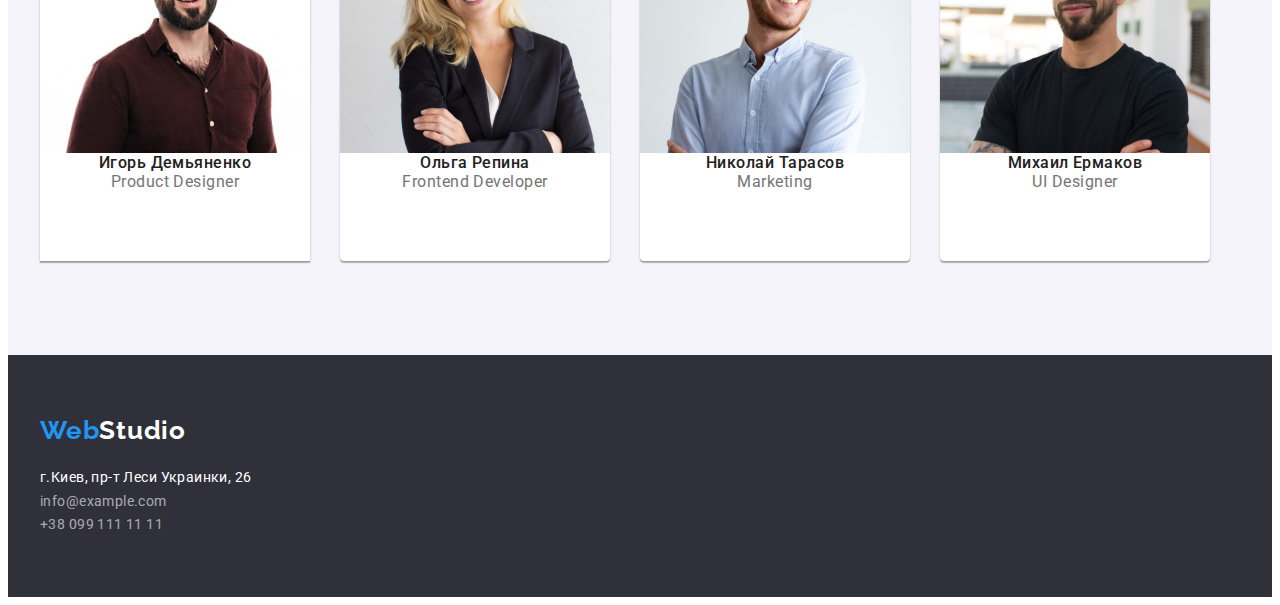
==== commit d59485d6: "all" ====
--- a/index.html
+++ b/index.html
@@ -76,28 +76,28 @@
        -->
           <div class="container">
           <ul class="soft-skils list">
-            <li>
+            <li class="soft-skils-list">
               <h3 class="soft-skils-header">ВНИМАНИЕ К ДЕТАЛЯМ</h3>
               <p class="soft-skils-paragraph">
                 Идейные соображения, а также начало повседневной работы по
                 формированию позиции.
               </p>
             </li>
-            <li>
+            <li class="soft-skils-list">
               <h3 class="soft-skils-header">ПУНКТУАЛЬНОСТЬ</h3>
               <p class="soft-skils-paragraph">
                 Задача организации, в особенности же рамки и место обучения
                 кадров влечет за собой.
               </p>
             </li>
-            <li>
+            <li class="soft-skils-list">
               <h3 class="soft-skils-header">ПЛАНИРОВАНИЕ</h3>
               <p class="soft-skils-paragraph">
                 Равным образом консультация с широким активом в значительной
                 степени обуславливает.
               </p>
             </li>
-            <li>
+            <li class="soft-skils-list">
               <h3 class="soft-skils-header">СОВРЕМЕНННЫЕ ТЕХНОЛОГИИ</h3>
               <p class="soft-skils-paragraph">
                 Значимость этих проблем настолько очевидна, что реализация
@@ -112,7 +112,7 @@
           <div class="container">
           <h2 class="hard-skils">Чем мы занимаемся</h2>
           <ul class="hard-skils-photo list">
-            <li>
+            <li class="hard-skils-list">
               <img
                 src="img/photo1.jpg"
                 alt="Дизайн сайта"
@@ -120,7 +120,7 @@
                 height="294"
               />
             </li>
-            <li>
+            <li class="hard-skils-list">
               <img
                 src="img/photo2.jpg"
                 alt="Вёрстка сайта"
@@ -128,7 +128,7 @@
                 height="294"
               />
             </li>
-            <li>
+            <li class="hard-skils-list">
               <img
                 src="img/photo3.jpg"
                 alt="Стиль сайта"
@@ -143,7 +143,7 @@
           <div class="container">
           <h2 class="our-team">Наша команда</h2>
           <ul class="our-team-list list">
-            <li class="our-team-product-desinger">
+            <li class="our-team-item desinger">
               <!--Product Designer-->
               <img
                 src="img/ProductDesigner.jpg"
@@ -154,7 +154,7 @@
               <h3 class="our-team-header">Игорь Демьяненко</h3>
               <p class="our-team-paragraph">Product Designer</p>
             </li>
-            <li class="our-team-frontend">
+            <li class="our-team-item frontend">
               <!--Frontend Developer-->
               <img
                 src="img/FrontendDeveloper.jpg"
@@ -165,7 +165,7 @@
               <h3 class="our-team-header">Ольга Репина</h3>
               <p class="our-team-paragraph">Frontend Developer</p>
             </li>
-            <li class="our-team-marketing">
+            <li class="our-team-item marketing">
               <!--Marketing-->
               <img
                 src="img/Marketing.jpg"
@@ -176,7 +176,7 @@
               <h3 class="our-team-header">Николай Тарасов</h3>
               <p class="our-team-paragraph">Marketing</p>
             </li>
-            <li class="our-team-uidesigner">
+            <li class="our-team-item uidesigner">
               <!--UI Designer-->
               <img
                 src="img/UIDesigner.jpg"
--- a/styles/styles.css
+++ b/styles/styles.css
@@ -31,7 +31,7 @@
   padding-left: 15px;
   padding-right: 15px;
   margin: 0 auto;
-  outline: 2px solid tomato;
+  /*outline: 2px solid tomato;*/
 }
 .link {
   text-decoration: none;
@@ -45,6 +45,7 @@
   --color-text-contact: #757575;
   padding-top: 24px;
   padding-bottom: 25px;
+  border-bottom: 1px solid #ececec;
 }
 .header .container {
   display: flex;
@@ -77,16 +78,17 @@
 .header-nav-list :focus {
   color: #2196f3;
 }
+.header-nav-list :not(:last-child) {
+  margin-right: 50px;
+}
 .header-nav-list-st {
   color: var(--color-text-header);
 }
 .header-nav-list-port {
   color: var(--color-text-header);
-  margin-left: 50px;
 }
 .header-nav-list-cont {
   color: var(--color-text-header);
-  margin-left: 50px;
 }
 
 .header-contaсt {
@@ -96,7 +98,7 @@
   letter-spacing: 0.02em;
   color: #757575;
   display: flex;
-  margin-left: 330px;
+  margin-left: auto;
 }
 .header-contaсt :hover,
 .header-contaсt :focus {
@@ -130,6 +132,7 @@
   font-size: 16px;
   line-height: 1.88;
   display: flex;
+  justify-content: center;
   align-items: center;
   text-align: center;
   letter-spacing: 0.06em;
@@ -138,6 +141,7 @@
   box-shadow: 0px 4px 4px rgba(0, 0, 0, 0.15);
   border-radius: 4px;
   cursor: pointer;
+  margin: auto;
 }
 .soft-skils-about {
   background: #ffffff;
@@ -147,6 +151,9 @@
 .soft-skils {
   display: flex;
 }
+.soft-skils-list:not(:last-child) {
+  margin-right: 30px;
+}
 .soft-skils-header {
   font-weight: 700;
   font-size: 14px;
@@ -168,10 +175,14 @@
   text-align: center;
   letter-spacing: 0.03em;
   color: #212121;
+  margin-bottom: 50px;
 }
 .hard-skils-photo {
   display: flex;
   justify-content: space-between;
+}
+.hard-skils-list:not(:last-child) {
+  margin-right: 30px;
 }
 .team {
   background: #f5f4fa;
@@ -185,10 +196,13 @@
   text-align: center;
   letter-spacing: 0.03em;
   color: #212121;
+  margin-bottom: 50px;
 }
 .our-team-list {
   display: flex;
-  justify-content: space-between;
+}
+.our-team-item:not(:last-child) {
+  margin-right: 30px;
 }
 .our-team-header {
   font-weight: 500;
@@ -205,7 +219,7 @@
   letter-spacing: 0.03em;
   color: #757575;
 }
-.our-team-product-desinger {
+.desinger {
   width: 270px;
   height: 368px;
   left: 215px;
@@ -214,7 +228,7 @@
   box-shadow: 0px 1px 3px rgba(0, 0, 0, 0.12), 0px 1px 1px rgba(0, 0, 0, 0.14),
     0px 2px 1px rgba(0, 0, 0, 0.2);
 }
-.our-team-frontend {
+.frontend {
   width: 270px;
   height: 368px;
   left: 515px;
@@ -224,7 +238,7 @@
     0px 2px 1px rgba(0, 0, 0, 0.2);
   border-radius: 0px 0px 4px 4px;
 }
-.our-team-marketing {
+.marketing {
   width: 270px;
   height: 368px;
   left: 815px;
@@ -234,7 +248,7 @@
     0px 2px 1px rgba(0, 0, 0, 0.2);
   border-radius: 0px 0px 4px 4px;
 }
-.our-team-uidesigner {
+.uidesigner {
   width: 270px;
   height: 368px;
   left: 1115px;
@@ -260,11 +274,21 @@
 }
 .footer-logo-head {
   color: #ffffff;
+  margin-top: 60px;
+  margin-bottom: 60px;
 }
 .footer-contakts-list :hover,
 .footer-contakts-list :focus {
   color: #2196f3;
 }
+.footer-contakts-list {
+  margin-top: 20px;
+  display: flex;
+  flex-direction: column;
+}
+.footer-contakts-list:not(:last-child) {
+  margin-right: 10px;
+}
 .footer-contakts-address {
   font-style: normal;
   font-size: 14px;
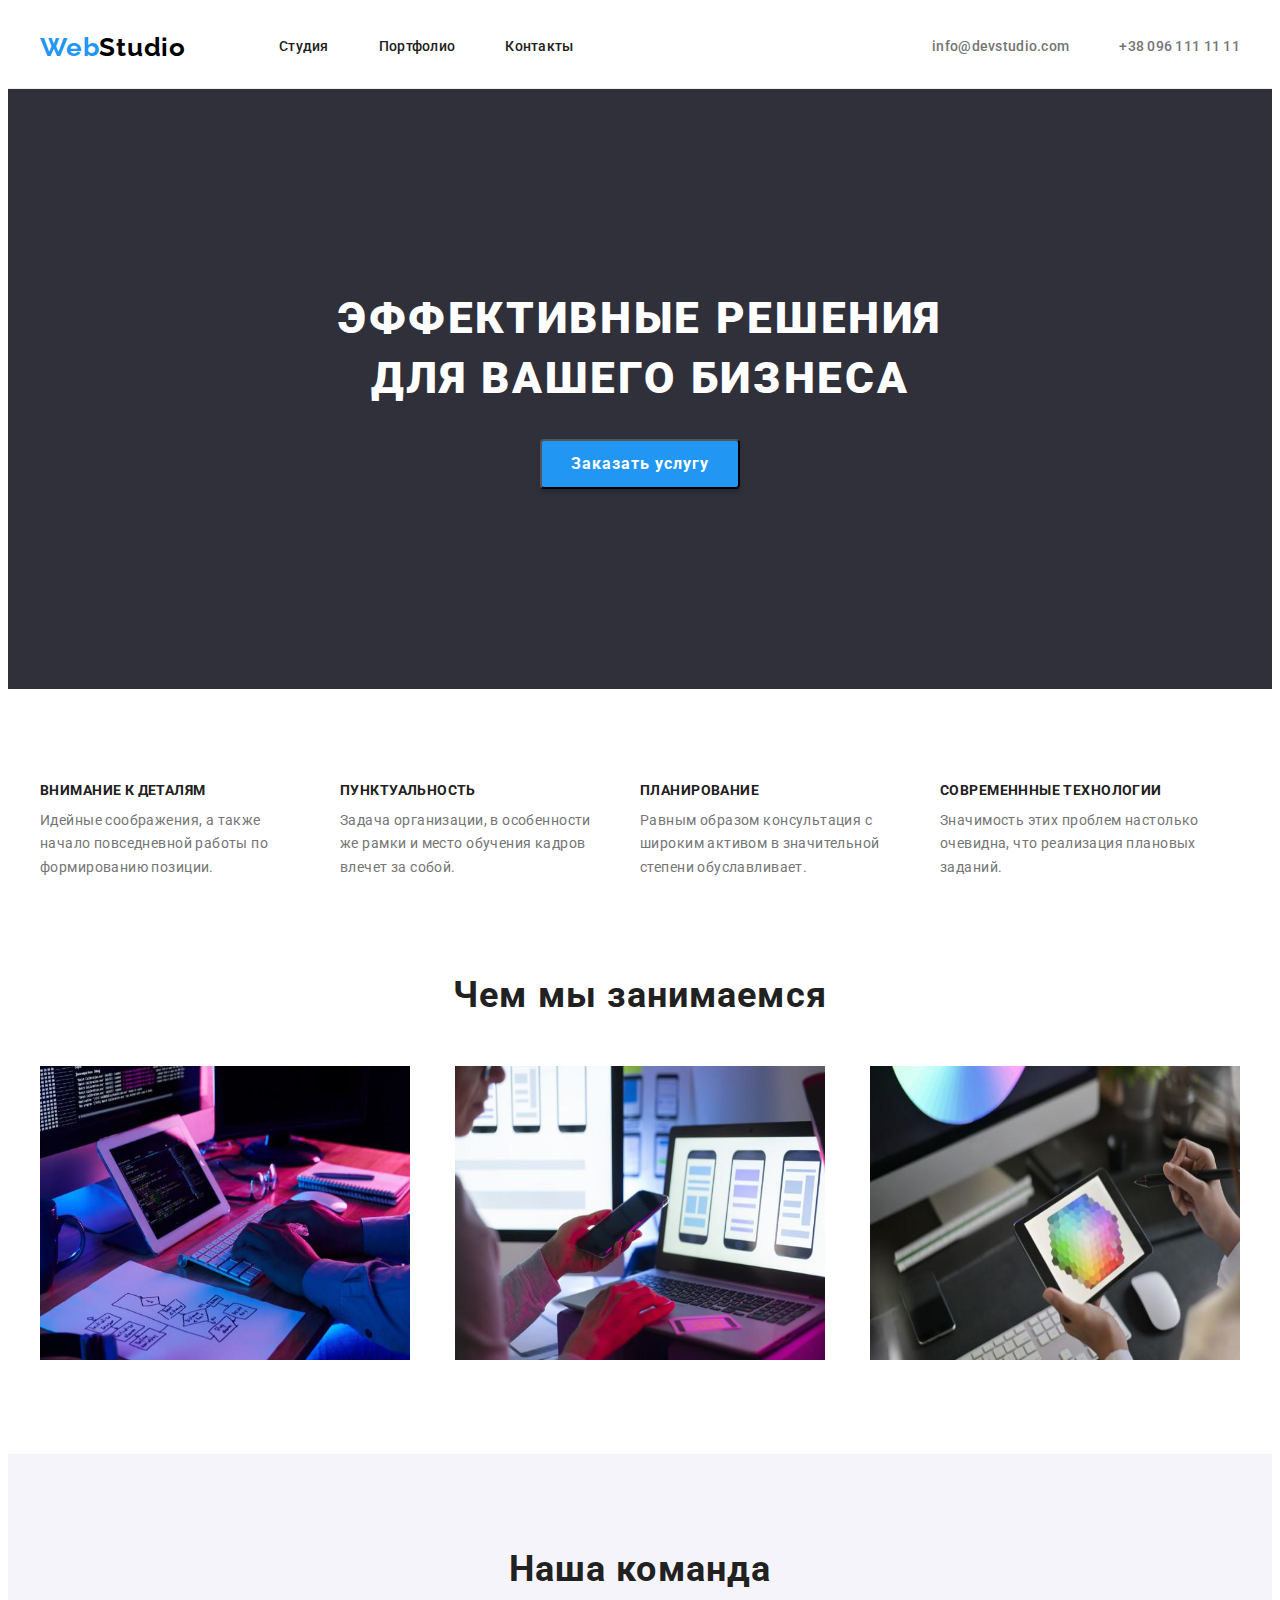
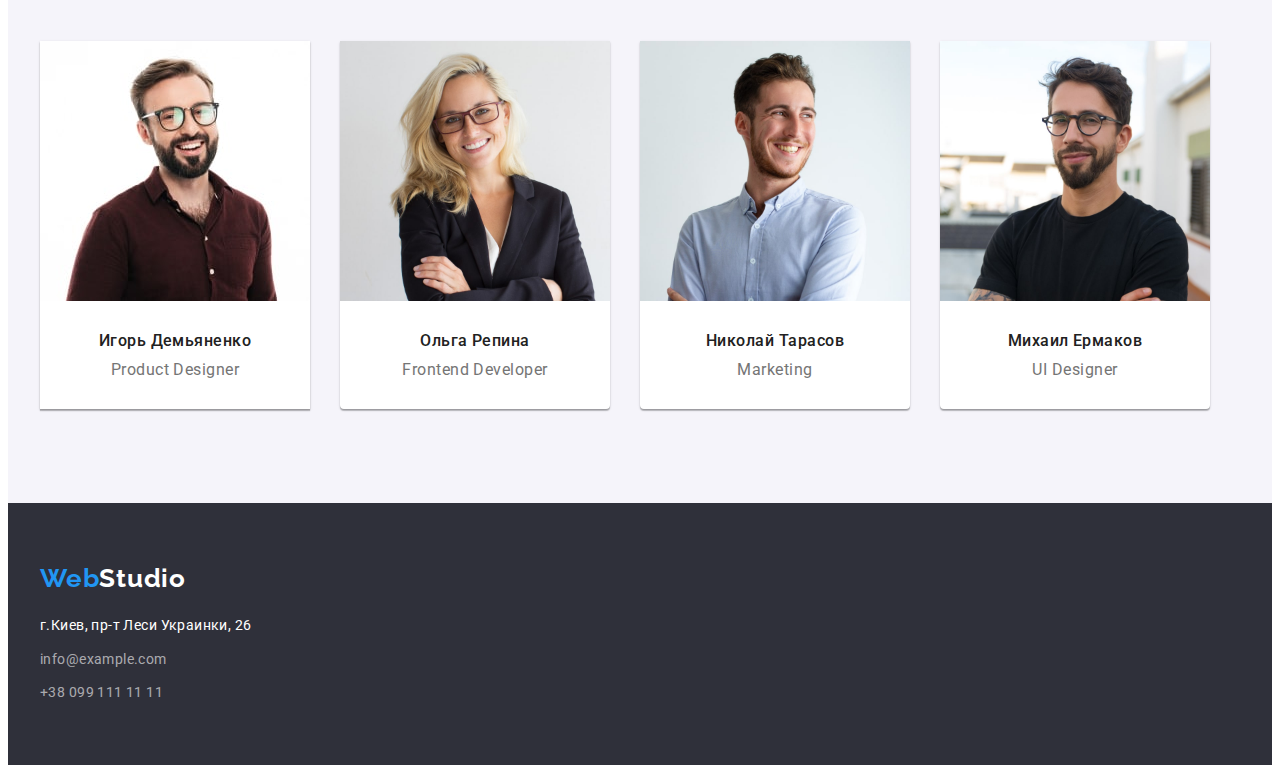
==== commit 34ba5cd9: "edits 2/05" ====
--- a/index.html
+++ b/index.html
@@ -26,9 +26,10 @@
       <!--menu nav-->
       <div class="container">
         <a class="header-logo link" href="./index.html"
-            >Web<span class="header-logo-head">Studio</span></a>
+          >Web<span class="header-logo-head">Studio</span></a
+        >
         <nav class="header-nav">
-            <ul class="header-nav-list list">
+          <ul class="header-nav-list list">
             <li>
               <a class="header-nav-list-st link" href="./index.html">Студия</a>
             </li>
@@ -59,22 +60,22 @@
     <!--main container-->
     <main>
       <!--header-->
-        <section class="main-section-header">
-          <div class="container">
+      <section class="main-section-header">
+        <div class="container">
           <h1 class="main-section-header-motto">
             ЭФФЕКТИВНЫЕ РЕШЕНИЯ <br />ДЛЯ ВАШЕГО БИЗНЕСА
           </h1>
           <button class="main-section-header-button" type="button">
             Заказать услугу
           </button>
-          </div>
-        </section>
-                <!--features-->
-        <section class="soft-skils-about">
-          <!--
+        </div>
+      </section>
+      <!--features-->
+      <section class="soft-skils-about">
+        <!--
         <h2>Сильные стороны</h2>
        -->
-          <div class="container">
+        <div class="container">
           <ul class="soft-skils list">
             <li class="soft-skils-list">
               <h3 class="soft-skils-header">ВНИМАНИЕ К ДЕТАЛЯМ</h3>
@@ -105,11 +106,11 @@
               </p>
             </li>
           </ul>
-          </div>
-        </section>
-        <!--what are we doing-->
-        <section class="hard-skil">
-          <div class="container">
+        </div>
+      </section>
+      <!--what are we doing-->
+      <section class="hard-skil">
+        <div class="container">
           <h2 class="hard-skils">Чем мы занимаемся</h2>
           <ul class="hard-skils-photo list">
             <li class="hard-skils-list">
@@ -137,10 +138,11 @@
               />
             </li>
           </ul>
-        </section>
-        <!--our team-->
-        <section class="team">
-          <div class="container">
+        </div>
+      </section>
+      <!--our team-->
+      <section class="team">
+        <div class="container">
           <h2 class="our-team">Наша команда</h2>
           <ul class="our-team-list list">
             <li class="our-team-item desinger">
@@ -151,8 +153,10 @@
                 width="270"
                 height="260"
               />
-              <h3 class="our-team-header">Игорь Демьяненко</h3>
-              <p class="our-team-paragraph">Product Designer</p>
+              <div class="our-team-signature">
+                <h3 class="our-team-header">Игорь Демьяненко</h3>
+                <p class="our-team-paragraph">Product Designer</p>
+              </div>
             </li>
             <li class="our-team-item frontend">
               <!--Frontend Developer-->
@@ -162,8 +166,10 @@
                 width="270"
                 height="260"
               />
-              <h3 class="our-team-header">Ольга Репина</h3>
-              <p class="our-team-paragraph">Frontend Developer</p>
+              <div class="our-team-signature">
+                <h3 class="our-team-header">Ольга Репина</h3>
+                <p class="our-team-paragraph">Frontend Developer</p>
+              </div>
             </li>
             <li class="our-team-item marketing">
               <!--Marketing-->
@@ -173,8 +179,10 @@
                 width="270"
                 height="260"
               />
-              <h3 class="our-team-header">Николай Тарасов</h3>
-              <p class="our-team-paragraph">Marketing</p>
+              <div class="our-team-signature">
+                <h3 class="our-team-header">Николай Тарасов</h3>
+                <p class="our-team-paragraph">Marketing</p>
+              </div>
             </li>
             <li class="our-team-item uidesigner">
               <!--UI Designer-->
@@ -184,12 +192,14 @@
                 width="270"
                 height="260"
               />
-              <h3 class="our-team-header">Михаил Ермаков</h3>
-              <p class="our-team-paragraph">UI Designer</p>
-            </li>
-          </ul>
-          </div>
-        </section>
+              <div class="our-team-signature">
+                <h3 class="our-team-header">Михаил Ермаков</h3>
+                <p class="our-team-paragraph">UI Designer</p>
+              </div>
+            </li>
+          </ul>
+        </div>
+      </section>
     </main>
     <!--footer-->
     <footer class="footer" id="contaсts">
@@ -199,17 +209,17 @@
         >
         <address class="footer-contakts">
           <ul class="footer-contakts-list list">
-            <li>
+            <li class="footer-contakts-list-title">
               <a class="footer-contakts-address link" href=""
                 >г.Киев, пр-т Леси Украинки, 26</a
               >
             </li>
-            <li>
+            <li class="footer-contakts-list-title">
               <a class="footer-contakts-mail link" href="info@example.com"
                 >info@example.com</a
               >
             </li>
-            <li>
+            <li class="footer-contakts-list-title">
               <a class="footer-contakts-tel link" href="+380991111111"
                 >+38 099 111 11 11</a
               >
--- a/styles/styles.css
+++ b/styles/styles.css
@@ -124,8 +124,11 @@
   letter-spacing: 0.06em;
   text-transform: uppercase;
   color: #ffffff;
+  margin-bottom: 30px;
 }
 .main-section-header-button {
+  width: 200px;
+  height: 50px;
   font-family: "Roboto";
   font-style: normal;
   font-weight: 700;
@@ -154,6 +157,9 @@
 .soft-skils-list:not(:last-child) {
   margin-right: 30px;
 }
+.soft-skils-list {
+  width: 270px;
+}
 .soft-skils-header {
   font-weight: 700;
   font-size: 14px;
@@ -161,12 +167,16 @@
   letter-spacing: 0.03em;
   text-transform: uppercase;
   color: #212121;
+  margin-bottom: 10px;
 }
 .soft-skils-paragraph {
   font-size: 14px;
   line-height: 1.71;
   letter-spacing: 0.03em;
   color: #757575;
+}
+.hard-skil {
+  padding-bottom: 94px;
 }
 .hard-skils {
   font-weight: 700;
@@ -211,6 +221,7 @@
   text-align: center;
   letter-spacing: 0.03em;
   color: #212121;
+  margin-bottom: 10px;
 }
 .our-team-paragraph {
   font-size: 16px;
@@ -219,20 +230,18 @@
   letter-spacing: 0.03em;
   color: #757575;
 }
+.our-team-signature {
+  padding-top: 30px;
+  padding-bottom: 30px;
+}
 .desinger {
   width: 270px;
-  height: 368px;
-  left: 215px;
-  top: 1635px;
   background: #ffffff;
   box-shadow: 0px 1px 3px rgba(0, 0, 0, 0.12), 0px 1px 1px rgba(0, 0, 0, 0.14),
     0px 2px 1px rgba(0, 0, 0, 0.2);
 }
 .frontend {
   width: 270px;
-  height: 368px;
-  left: 515px;
-  top: 1635px;
   background: #ffffff;
   box-shadow: 0px 1px 3px rgba(0, 0, 0, 0.12), 0px 1px 1px rgba(0, 0, 0, 0.14),
     0px 2px 1px rgba(0, 0, 0, 0.2);
@@ -240,9 +249,6 @@
 }
 .marketing {
   width: 270px;
-  height: 368px;
-  left: 815px;
-  top: 1635px;
   background: #ffffff;
   box-shadow: 0px 1px 3px rgba(0, 0, 0, 0.12), 0px 1px 1px rgba(0, 0, 0, 0.14),
     0px 2px 1px rgba(0, 0, 0, 0.2);
@@ -250,9 +256,6 @@
 }
 .uidesigner {
   width: 270px;
-  height: 368px;
-  left: 1115px;
-  top: 1635px;
   background: #ffffff;
   box-shadow: 0px 1px 3px rgba(0, 0, 0, 0.12), 0px 1px 1px rgba(0, 0, 0, 0.14),
     0px 2px 1px rgba(0, 0, 0, 0.2);
@@ -286,8 +289,8 @@
   display: flex;
   flex-direction: column;
 }
-.footer-contakts-list:not(:last-child) {
-  margin-right: 10px;
+.footer-contakts-list-title:not(:last-child) {
+  margin-bottom: 10px;
 }
 .footer-contakts-address {
   font-style: normal;
